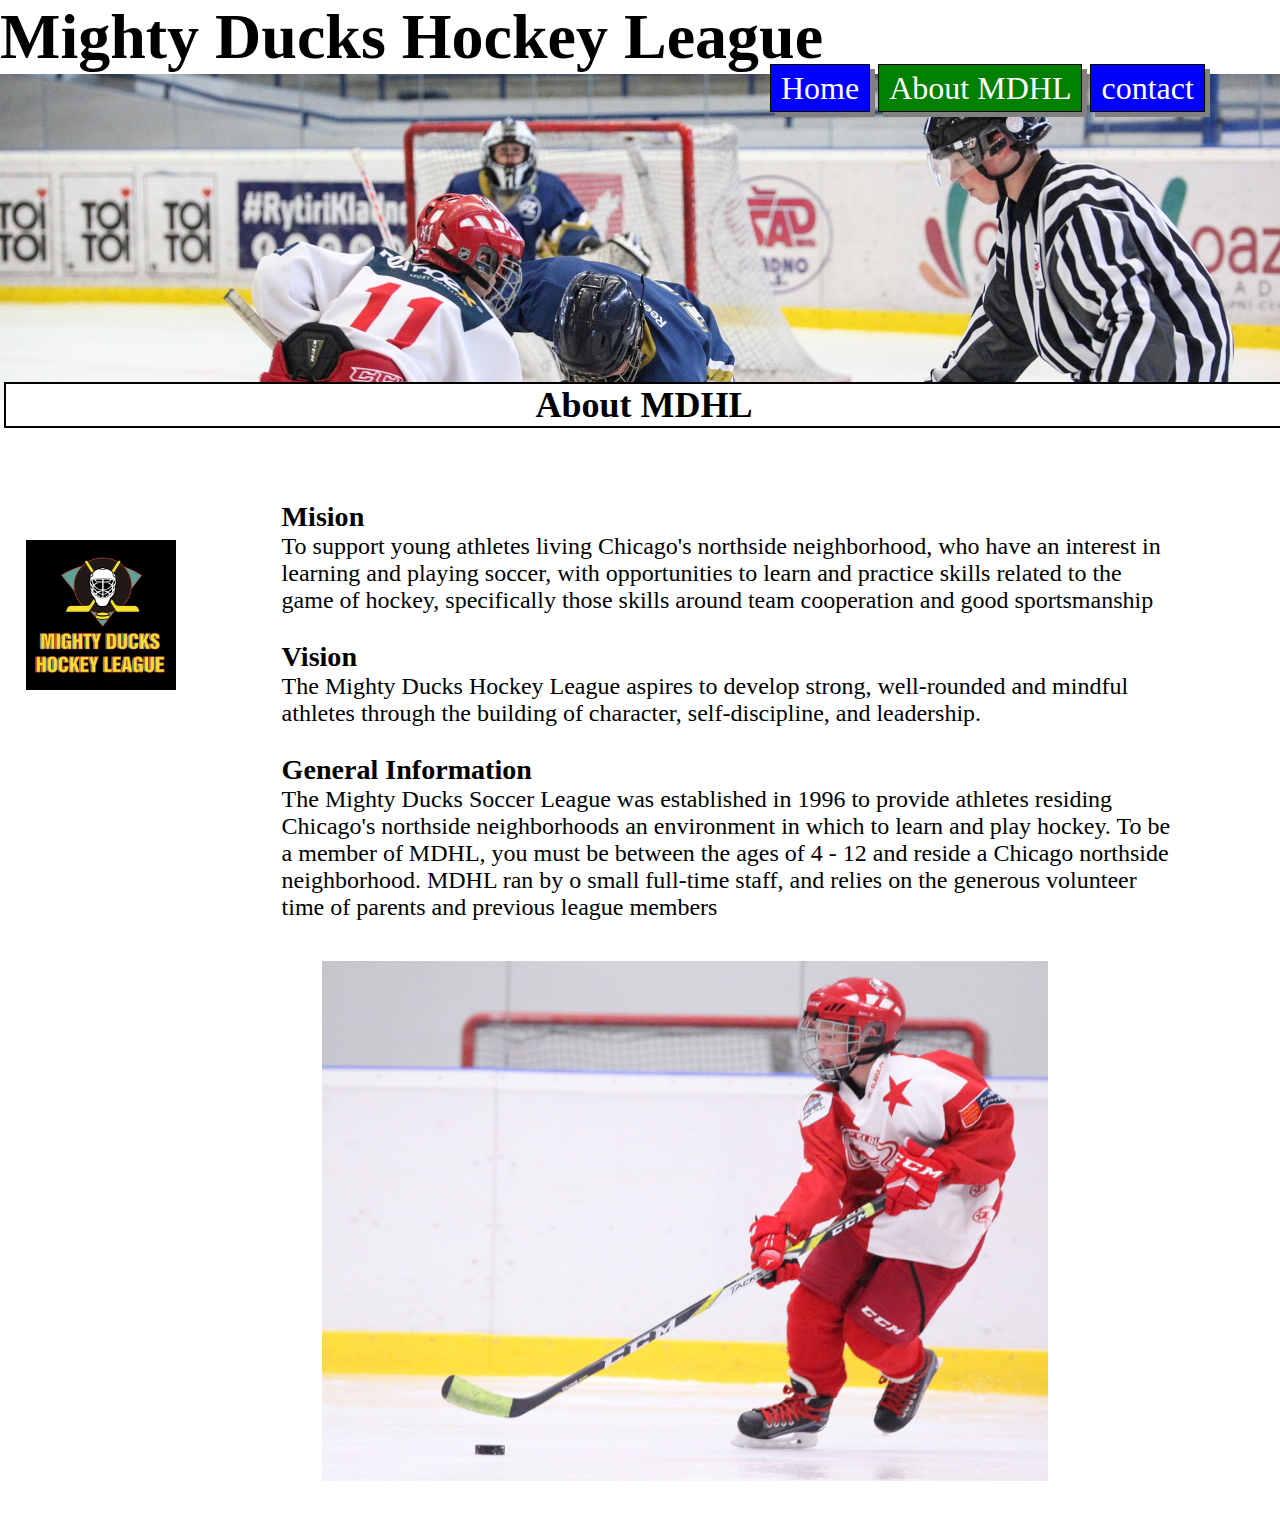
==== about.html @ 18a83a46 "second css listo" ====
<!DOCTYPE html>
<html lang="es">

<head>
    <meta charset="UTF-8">
    <meta http-equiv="X-UA-Compatible" content="IE=edge">
    <meta name="viewport" content="width=device-width, initial-scale=1.0">
    <link rel="icon" type="image/x-icon" href="/images/favicon.ico">
    <title>Mighty Ducks Hockey League</title>
    <!-- <link rel="stylesheet" href="./css/style.css"> -->
    <link rel="stylesheet" href="./css/style2.css">
</head>

<body>
    <header>
        <h1>Mighty Ducks Hockey League</h1>
        <div id="title">
            <h2>About MDHL</h2>
        </div>
        <img src="./images/Logo_Mighty_ducks-01.png" width="60" alt="Logo de la liga" class="logo">

    </header>
    <main>
        <div>
            <nav>
                <a href="./index.html">Home</a>
                <a href="#" id="subrayado" class="verde">About MDHL</a>
                <a href="./contact.html">contact</a>
            </nav>
            <section>
                <h3>Mision</h3>
                <p>
                    To support young athletes living Chicago's northside neighborhood, who
                    have an interest in learning and playing soccer, with opportunities to
                    learn and practice skills related to the game of hockey, specifically
                    those skills around team cooperation and good sportsmanship
                </p><br>
                <h3>Vision</h3>
                <p>
                    The Mighty Ducks Hockey League aspires to develop strong, well-rounded
                    and mindful athletes through the building of character,
                    self-discipline, and leadership.
                </p><br>
                <h3>General Information</h3>
                <p>
                    The Mighty Ducks Soccer League was established in 1996 to provide
                    athletes residing Chicago's northside neighborhoods an environment in
                    which to learn and play hockey. To be a member of MDHL, you must be
                    between the ages of 4 - 12 and reside a Chicago northside
                    neighborhood. MDHL ran by o small full-time staff, and relies on the
                    generous volunteer time of parents and previous league members
                </p>
                <div>
                    <img src="./images/hockey_2.jpg" alt="hockey_2">
                </div>
            </section>
        </div>
    </main>
</body>

</html>
---- css/style.css ----
*{
    margin: 0;
    padding: 0;
    box-sizing: border-box;  
    font-family: cursive;   
}

header{
    background-image: url(../images/design1_image1.jpg);
    width: 100%;   
    height: 500px;
    background-size: cover;
    text-align: start;
    color: white;    
    font-size: xx-large;
}


nav{
    height: 300px;
    width: 15%;    
    display: inline-block;
    margin-top: 10%;
    margin-left: 5%;
}

nav>a{ 
    height: 98px;
    width: 100%;  
    display: block;
    color: blue;
    font-size: x-large;
}

#subrayado{
    text-decoration: none;
    color:black;
}
#title{   
    width: 100%;    
    background-color: black;
    color: aliceblue;
    text-align: center;    
    margin: 4px;
    font-size: xx-large;
    position: relative;
    top: 82%;
    border-top: 5px solid white;
}


div>h2{
    display: inline;
}


.logo{
    height: 120px;
    width: 120px;
    display: inline;
    background-color: black;
    position: relative;
    left: 80%;    
   top: 60%;  
}

section, .section{
    height: 900px;
    width: 80%;      
    display: inline-block; 
    margin-left: 2%;    
    padding: 5%;
    position: absolute;
    margin-top: 5%;
    font-size: x-large;
}

section>div, .section>div{
    height: 600px;
    width: 90%;
}
section>div>img, .section>div>img{
    height: 100%;
    width: 100%;
    padding: 5%;
}
---- css/style2.css ----
*{
    margin: 0;
    padding: 0;
    box-sizing: border-box;  
    font-family: cursive;   
}

header{
    background-image: url(../images/design1_image1.jpg);
    width: 100%;   
    height: 400px;
    background-size: cover;
    text-align: start;
    color: black;    
    font-size: xx-large;
}

#title{   
    width: 100%;    
    background-color: white;
    color: black;
    text-align: center;    
    margin: 4px;
    font-size: x-large;
    position: relative;
    top: 76%;
    border: 2px solid black;
}

header>h1{
    background-color: white;
}

nav>a{ 
    height: 98px;
    width: 100%;  
    display: inline;
    background-color: blue;
    color: white;
    font-size: xx-large;
    border: 1px solid black;
    padding: 5px 10px;
    margin: 2px;
    box-shadow: 5px 5px grey;
    text-decoration: none;
    position: relative;
    left: 60%;
    bottom: 330px;
    
}
.verde{
    background-color: green;
}

section, .section{
    height: 900px;
    width: 80%;      
    display: inline-block; 
    margin-left: 2%;    
    padding: 5%;
    position: relative;
    left: 15%;
       font-size: x-large;
}

section>div, .section>div{
    height: 600px;
    width: 90%;
}
section>div>img, .section>div>img{
    height: 100%;
    width: 100%;
    padding: 5%;
}

.logo{
    height: 150px;
    width: 150px;
    display: inline;
    background-color: black;
    position: relative;
    left: 2%;    
   top: 103%;  
}
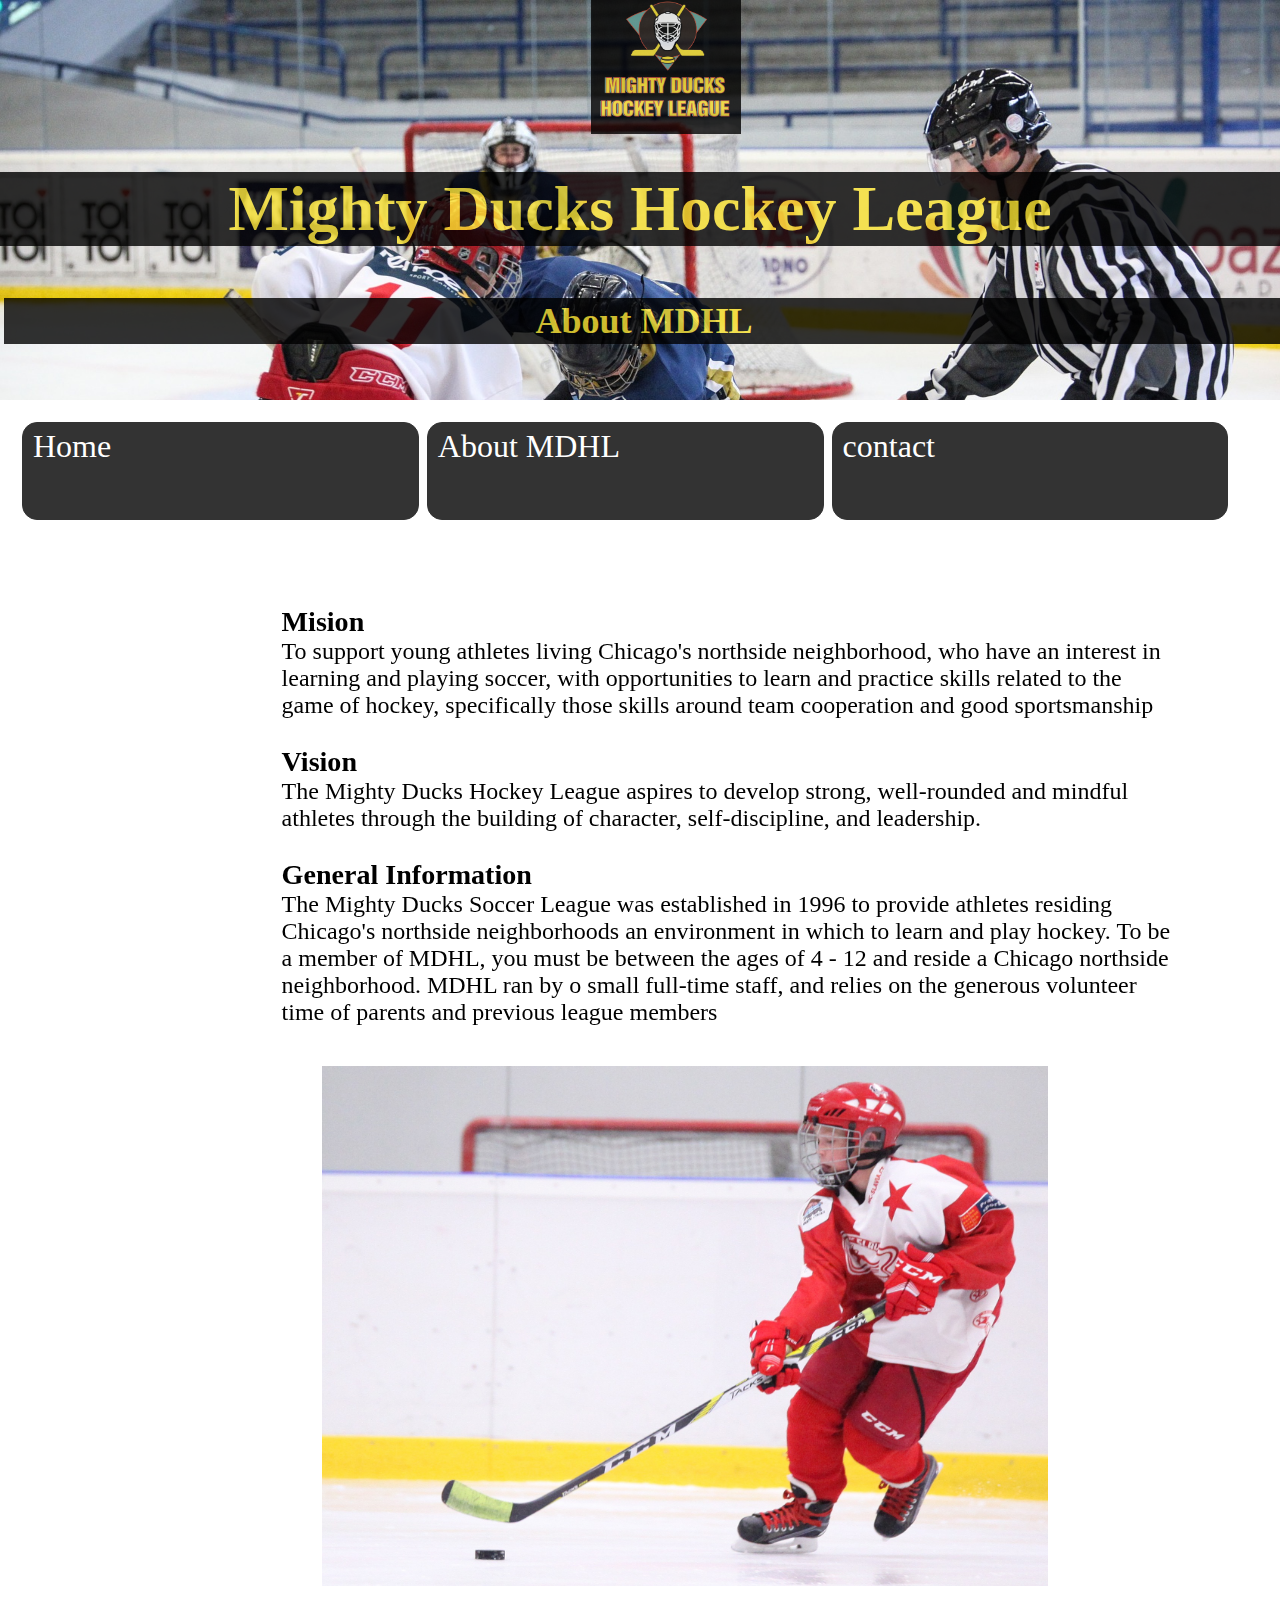
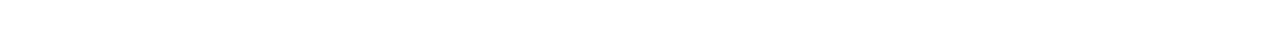
==== commit 29bbee1a: "tercero terminado" ====
--- a/about.html
+++ b/about.html
@@ -8,7 +8,8 @@
     <link rel="icon" type="image/x-icon" href="/images/favicon.ico">
     <title>Mighty Ducks Hockey League</title>
     <!-- <link rel="stylesheet" href="./css/style.css"> -->
-    <link rel="stylesheet" href="./css/style2.css">
+     <!-- <link rel="stylesheet" href="./css/style2.css"> -->
+     <link rel="stylesheet" href="./css/style3.css">
 </head>
 
 <body>
--- a/css/style3.css
+++ b/css/style3.css
@@ -0,0 +1,100 @@
+*{
+    margin: 0;
+    padding: 0;
+    box-sizing: border-box;  
+    font-family: cursive;   
+}
+
+header{
+    background-image: url(../images/design1_image1.jpg);
+    width: 100%;   
+    height: 400px;
+    background-size: cover;
+    text-align:center;
+    color: #f8e12e;    
+    font-size: xx-large;
+    text-overflow: ellipsis;
+}
+
+header>h1{
+    background-color: black;
+    opacity: 0.8;
+    color: #f8e12e;
+    position: relative; 
+    top: 43%;   
+}
+
+#title{   
+    width: 100%;    
+    background-color: black;
+    color: #f8e12e;
+    opacity: 0.8;
+    text-align: center;    
+    margin: 4px;
+    font-size: x-large;
+    position: relative;
+    top: 55%;
+    border: 2px solid black;
+}
+
+nav{
+    margin: 20px;
+    position: sticky;
+    top: 20px;
+}
+
+nav>a{ 
+    height: 98px;
+    width: 32%;  
+    display: inline-block;
+    background-color: black;
+    opacity: 0.8;
+    color: white;
+    font-size: xx-large;
+    border: 1px solid black;
+    padding: 5px 10px;
+    margin: 2px;    
+    text-decoration: none; 
+    border-radius: 15px; 
+    
+}
+
+nav>a:hover {
+    color: #c64832;
+    background-color:#f8e12e;
+    box-shadow: 2px 2px 5px black;
+    transition-duration: 0.3s;
+  }
+
+section, .section{
+    height: 900px;
+    width: 80%;      
+    display: inline-block; 
+    margin-left: 2%;    
+    padding: 5%;
+    position: relative;
+    left: 15%;
+       font-size: x-large;
+       background-color:none;
+}
+
+section>div, .section>div{
+    height: 600px;
+    width: 90%;
+}
+section>div>img, .section>div>img{
+    height: 100%;
+    width: 100%;
+    padding: 5%;
+}
+
+.logo{
+    height: 150px;
+    width: 150px;
+    display: inline;
+    background-color: black;
+    position: relative;
+    left: 2%; 
+    bottom: 36%;  
+    opacity: 0.8;  
+}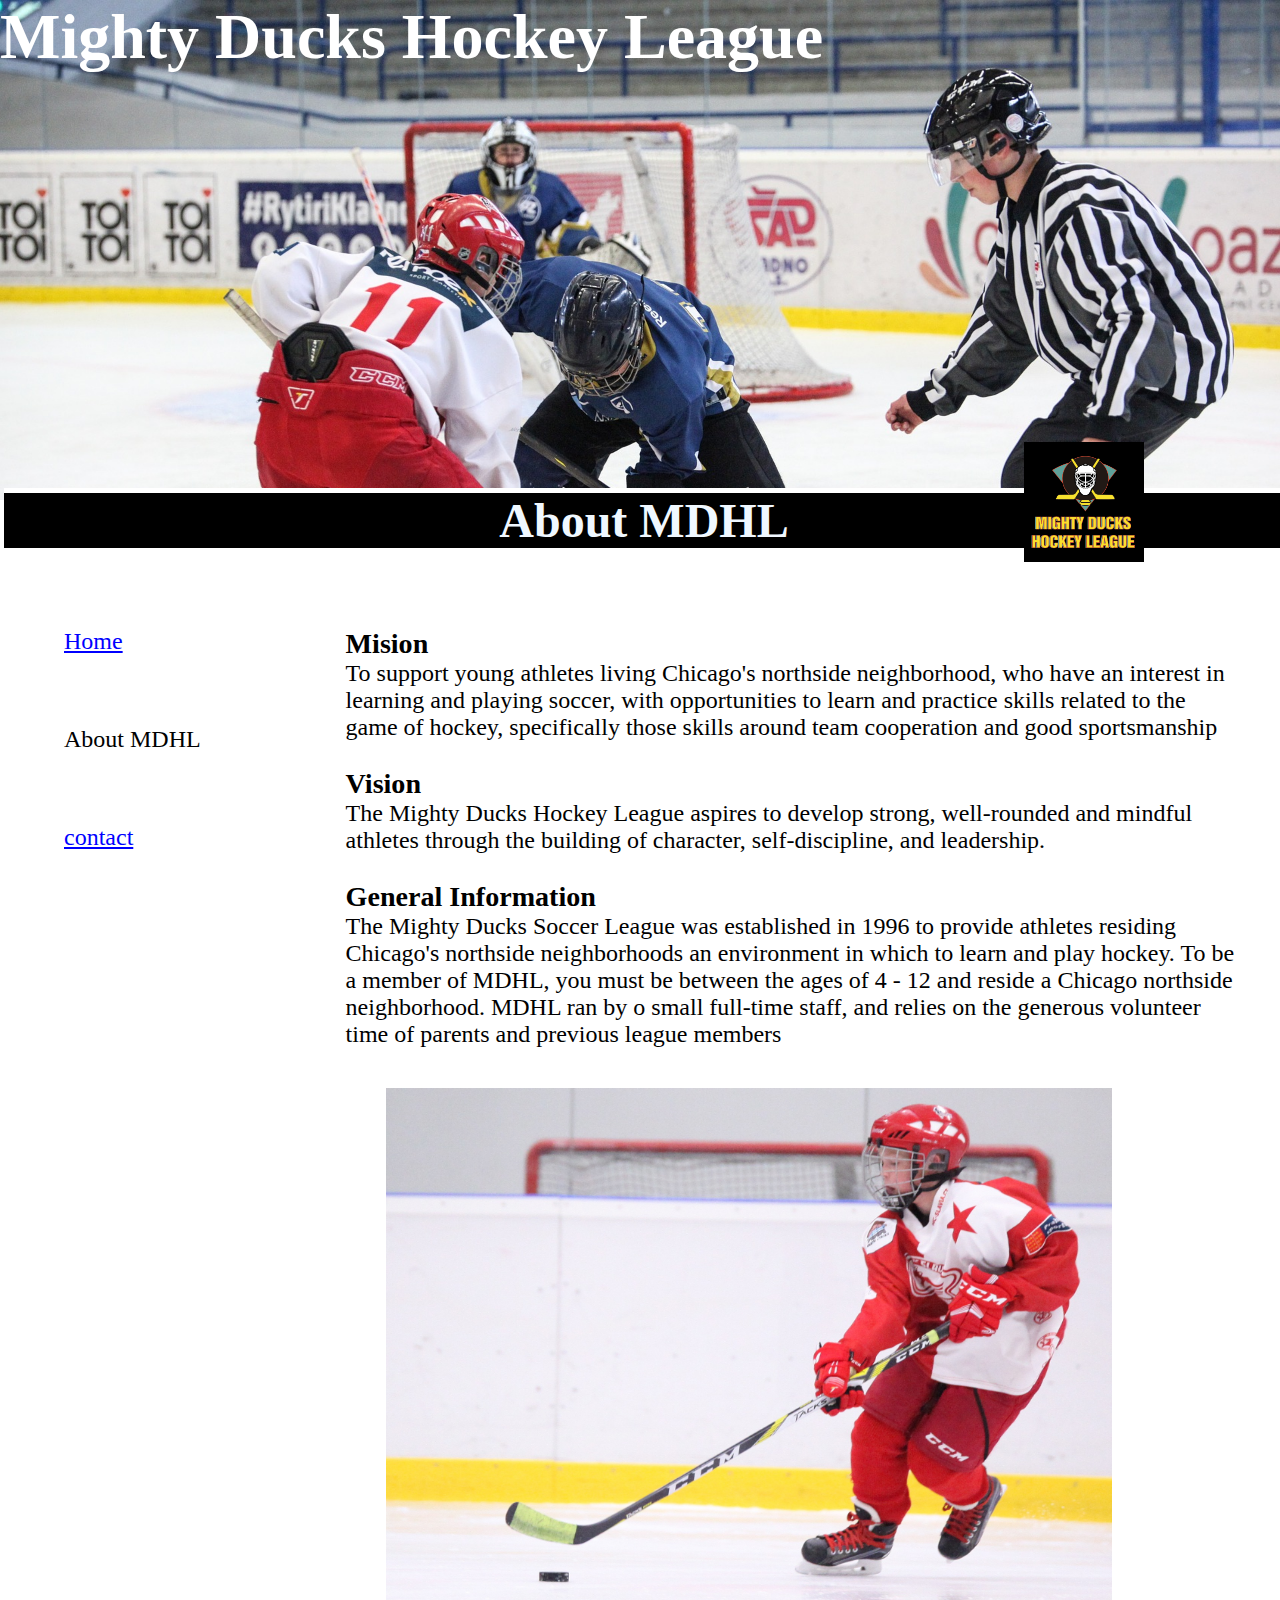
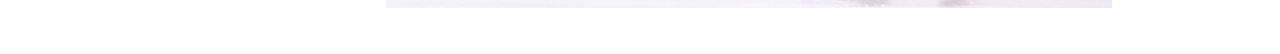
==== commit b3f10621: "correccion de errores" ====
--- a/about.html
+++ b/about.html
@@ -7,16 +7,16 @@
     <meta name="viewport" content="width=device-width, initial-scale=1.0">
     <link rel="icon" type="image/x-icon" href="/images/favicon.ico">
     <title>Mighty Ducks Hockey League</title>
-    <!-- <link rel="stylesheet" href="./css/style.css"> -->
-     <!-- <link rel="stylesheet" href="./css/style2.css"> -->
-     <link rel="stylesheet" href="./css/style3.css">
+    <link rel="stylesheet" href="./css/style.css">
+     <!-- <link rel="stylesheet" href="./css/style2.css">
+     <link rel="stylesheet" href="./css/style3.css"> -->
 </head>
 
 <body>
     <header>
         <h1>Mighty Ducks Hockey League</h1>
         <div id="title">
-            <h2>About MDHL</h2>
+            <h2>About <span>MDHL</span></h2>
         </div>
         <img src="./images/Logo_Mighty_ducks-01.png" width="60" alt="Logo de la liga" class="logo">
 
@@ -25,7 +25,7 @@
         <div>
             <nav>
                 <a href="./index.html">Home</a>
-                <a href="#" id="subrayado" class="verde">About MDHL</a>
+                <a href="#" id="subrayado" class="verde">About <span> MDHL</span></a>
                 <a href="./contact.html">contact</a>
             </nav>
             <section>
--- a/css/style2.css
+++ b/css/style2.css
@@ -82,3 +82,7 @@
     left: 2%;    
    top: 103%;  
 }
+
+span{
+    display: none;
+}
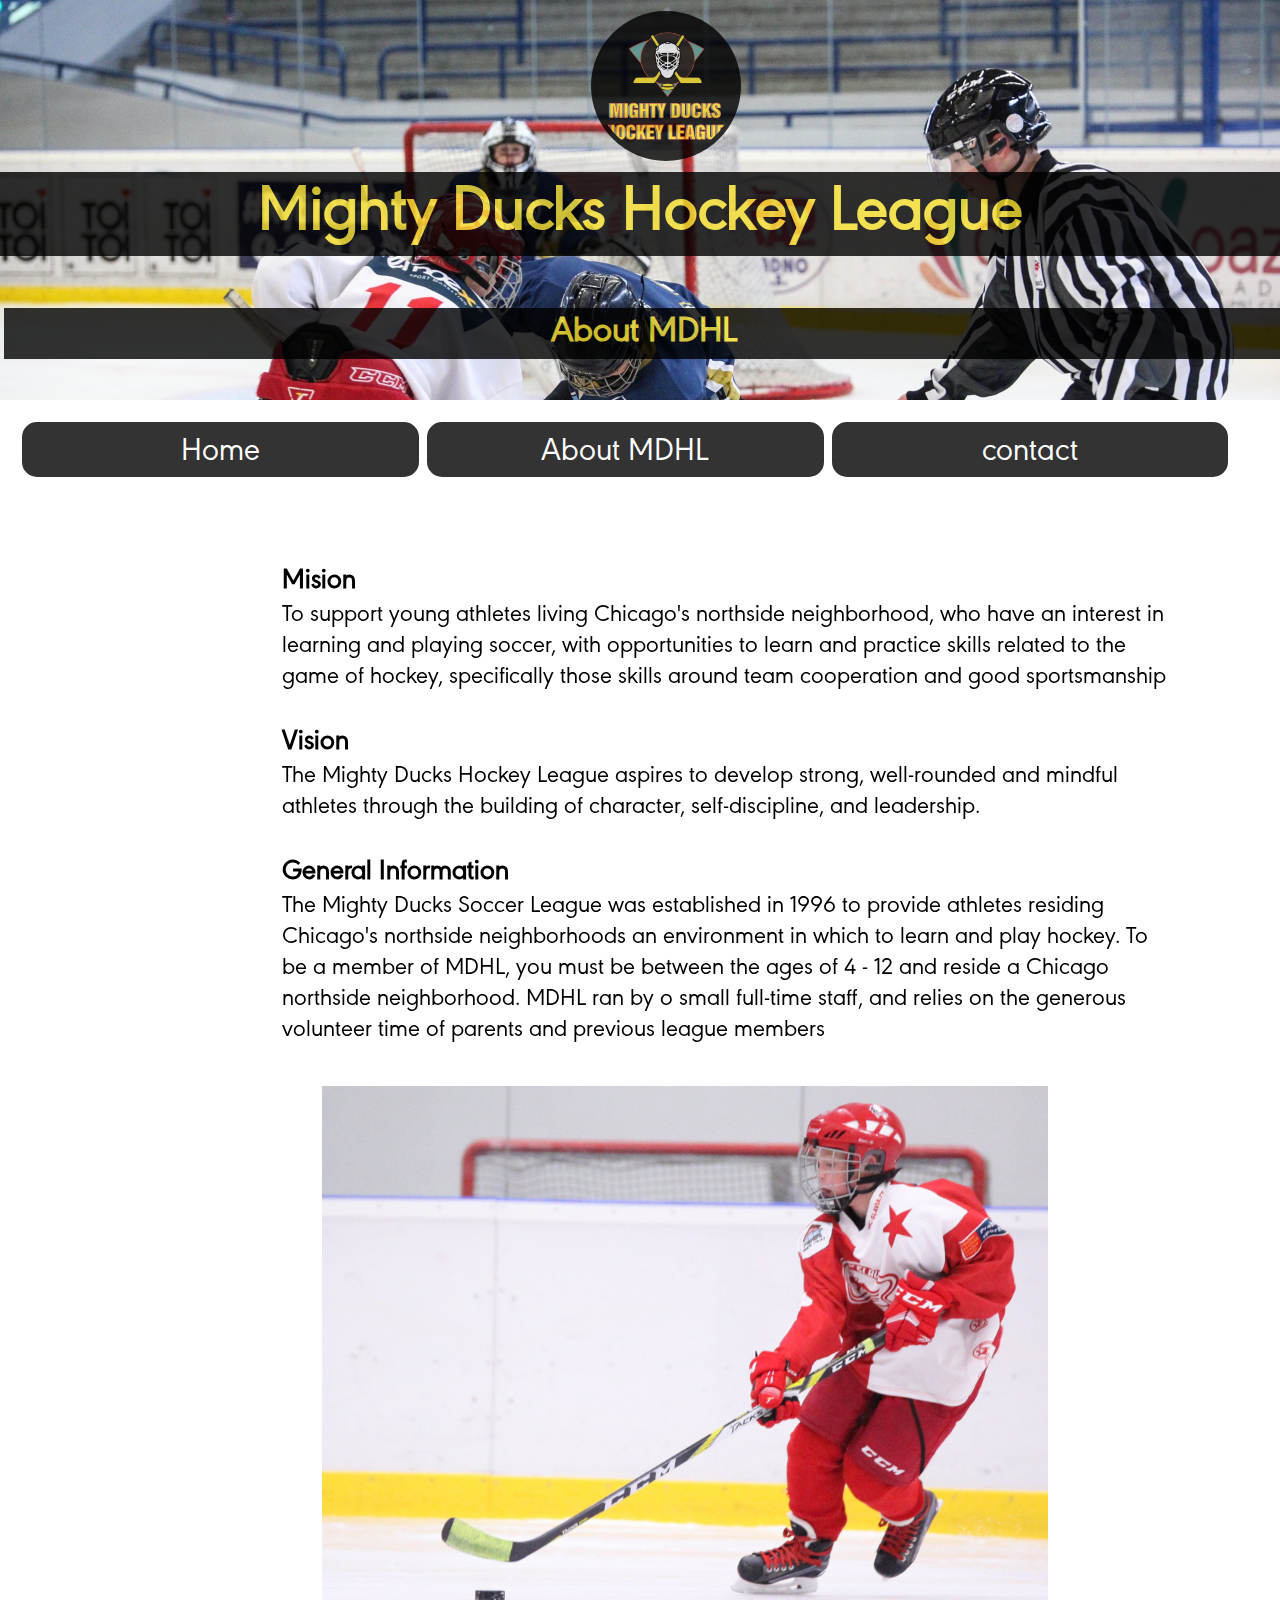
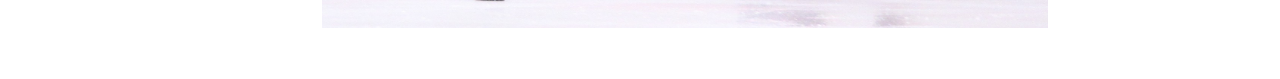
==== commit e4034df5: "tercer coso terminado" ====
--- a/about.html
+++ b/about.html
@@ -7,9 +7,9 @@
     <meta name="viewport" content="width=device-width, initial-scale=1.0">
     <link rel="icon" type="image/x-icon" href="/images/favicon.ico">
     <title>Mighty Ducks Hockey League</title>
-    <link rel="stylesheet" href="./css/style.css">
-     <!-- <link rel="stylesheet" href="./css/style2.css">
-     <link rel="stylesheet" href="./css/style3.css"> -->
+    <!-- <link rel="stylesheet" href="./assets/css/style.css"> -->
+    <!-- <link rel="stylesheet" href="./assets/css/style2.css"> -->
+    <link rel="stylesheet" href="./assets/css/style3.css">
 </head>
 
 <body>
@@ -18,7 +18,7 @@
         <div id="title">
             <h2>About <span>MDHL</span></h2>
         </div>
-        <img src="./images/Logo_Mighty_ducks-01.png" width="60" alt="Logo de la liga" class="logo">
+        <img src="./assets/images/Logo_Mighty_ducks-01.png" width="60" alt="Logo de la liga" class="logo">
 
     </header>
     <main>
@@ -52,7 +52,7 @@
                     generous volunteer time of parents and previous league members
                 </p>
                 <div>
-                    <img src="./images/hockey_2.jpg" alt="hockey_2">
+                    <img src="./assets/images/hockey_2.jpg" alt="hockey_2">
                 </div>
             </section>
         </div>
--- a/assets/css/style.css
+++ b/assets/css/style.css
@@ -0,0 +1,89 @@
+*{
+    margin: 0;
+    padding: 0;
+    box-sizing: border-box;  
+    font-family: cursive;   
+}
+
+header{
+    background-image: url(../images/design1_image1.jpg);
+    width: 100%;   
+    height: 500px;
+    background-size: cover;
+    text-align: start;
+    color: white;    
+    font-size: xx-large;
+}
+
+
+nav{
+    height: 300px;
+    width: 15%;    
+    display: inline-block;
+    margin-top: 10%;
+    margin-left: 5%;
+}
+
+nav>a{ 
+    height: 98px;
+    width: 100%;  
+    display: block;
+    color: blue;
+    font-size: x-large;
+}
+
+#subrayado{
+    text-decoration: none;
+    color:black;
+}
+#title{   
+    width: 100%;    
+    background-color: black;
+    color: aliceblue;
+    text-align: center;    
+    margin: 4px;
+    font-size: xx-large;
+    position: relative;
+    top: 82%;
+    border-top: 5px solid white;
+}
+
+
+div>h2{
+    display: inline;
+}
+
+
+.logo{
+    height: 120px;
+    width: 120px;
+    display: inline;
+    background-color: black;
+    position: relative;
+    left: 80%;    
+   top: 60%;  
+}
+
+section, .section{
+    height: 900px;
+    width: 80%;      
+    display: inline-block; 
+    margin-left: 2%;    
+    padding: 5%;
+    position: absolute;
+    margin-top: 5%;
+    font-size: x-large;
+}
+
+section>div, .section>div{
+    height: 600px;
+    width: 90%;
+}
+section>div>img, .section>div>img{
+    max-width: 100%;
+    height: auto;
+    padding: 5%;
+}
+
+
+
--- a/assets/css/style2.css
+++ b/assets/css/style2.css
@@ -0,0 +1,88 @@
+*{
+    margin: 0;
+    padding: 0;
+    box-sizing: border-box;  
+    font-family: cursive;   
+}
+
+header{
+    background-image: url(../images/design1_image1.jpg);
+    width: 100%;   
+    height: 400px;
+    background-size: cover;
+    text-align: start;
+    color: black;    
+    font-size: xx-large;
+}
+
+#title{   
+    width: 100%;    
+    background-color: white;
+    color: black;
+    text-align: center;    
+    margin: 4px;
+    font-size: x-large;
+    position: relative;
+    top: 76%;
+    border: 2px solid black;
+}
+
+header>h1{
+    background-color: white;
+}
+
+nav>a{ 
+    height: 98px;
+    width: 100%;  
+    display: inline;
+    background-color: blue;
+    color: white;
+    font-size: xx-large;
+    border: 1px solid black;
+    padding: 5px 10px;
+    margin: 2px;
+    box-shadow: 5px 5px grey;
+    text-decoration: none;
+    position: relative;
+    left: 60%;
+    bottom: 330px;
+    
+}
+.verde{
+    background-color: green;
+}
+
+section, .section{
+    height: 900px;
+    width: 80%;      
+    display: inline-block; 
+    margin-left: 2%;    
+    padding: 5%;
+    position: relative;
+    left: 15%;
+       font-size: x-large;
+}
+
+section>div, .section>div{
+    height: 600px;
+    width: 90%;
+}
+section>div>img, .section>div>img{
+    max-width: 100%;
+    height: auto;
+    padding: 5%;
+}
+
+.logo{
+    height: 150px;
+    width: 150px;
+    display: inline;
+    background-color: black;
+    position: relative;
+    left: 2%;    
+   top: 103%;  
+}
+
+span{
+    display: none;
+}
--- a/assets/css/style3.css
+++ b/assets/css/style3.css
@@ -0,0 +1,117 @@
+* {
+    margin: 0;
+    padding: 0;
+    box-sizing: border-box;
+    font-family: Geometric;
+}
+
+@font-face {
+    font-family: Geometric;
+    src: url(../font/geometric/URWGeometricRegular.otf) format("truetype");
+}
+
+header {
+    background-image: url(../images/design1_image1.jpg);
+    width: 100%;
+    height: 400px;
+    background-size: cover;
+    text-align: center;
+    color: #f8e12e;
+    font-size: xx-large;
+    text-overflow: ellipsis;
+}
+
+header>h1 {
+    background-color: black;
+    opacity: 0.8;
+    color: #f8e12e;
+    position: relative;
+    top: 43%;
+}
+
+#title {
+    width: 100%;
+    background-color: black;
+    color: #f8e12e;
+    opacity: 0.8;
+    text-align: center;
+    margin: 4px;
+    font-size: x-large;
+    position: relative;
+    top: 55%;
+    border: 2px solid black;
+}
+
+nav {
+    margin: 20px;
+    position: sticky;
+    top: 20px;
+}
+
+nav>a {
+    height: 55px;
+    width: 32%;
+    display: inline-block;
+    background-color: black;
+    opacity: 0.8;
+    color: white;
+    font-size: xx-large;
+    border: 5px solid black;
+    padding: 5px 10px;
+    margin: 2px;
+    text-decoration: none;
+    border-radius: 15px;
+    text-align: center;
+
+}
+
+nav>a:hover {
+    color: #c64832;
+    background-color: #f8e12e;
+    border: 5px solid #c64832;
+    box-shadow: 2px 2px 5px black;
+    transition-duration: 0.3s;
+}
+
+section,
+.section {
+    height: 900px;
+    width: 80%;
+    display: inline-block;
+    margin-left: 2%;
+    padding: 5%;
+    position: relative;
+    left: 15%;
+    font-size: x-large;
+    background-color: none;
+}
+
+section>div,
+.section>div {
+    height: 600px;
+    width: 90%;
+}
+
+section>div>img,
+.section>div>img {
+    max-width: 100%;
+    height: auto;
+    padding: 5%;
+}
+
+.logo {
+    height: 150px;
+    width: 150px;
+    display: inline;
+    background-color: black;
+    position: relative;
+    left: 2%;
+    bottom: 33%;
+    opacity: 0.8;
+    border-radius: 50%;
+    padding: 5px;
+}
+
+main {
+    background-image: url(../images/pattern\ 2.jpg);
+}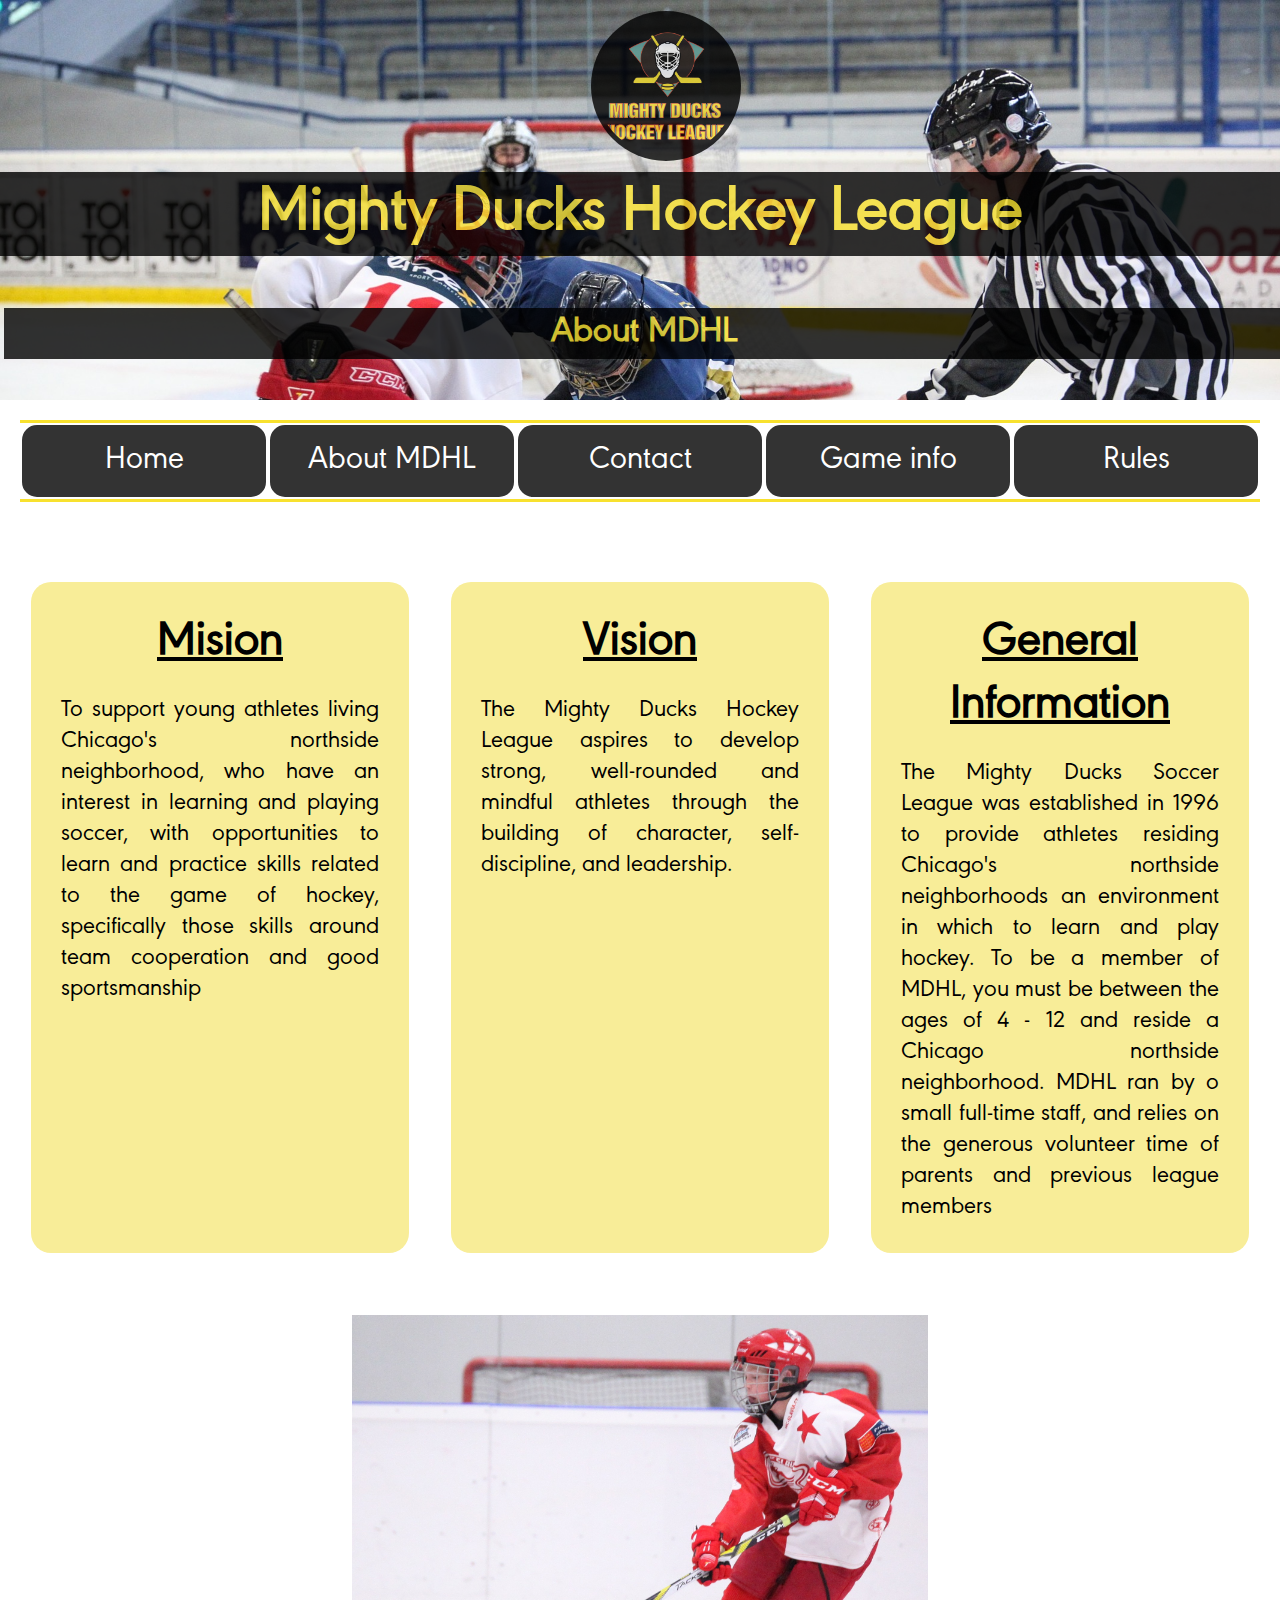
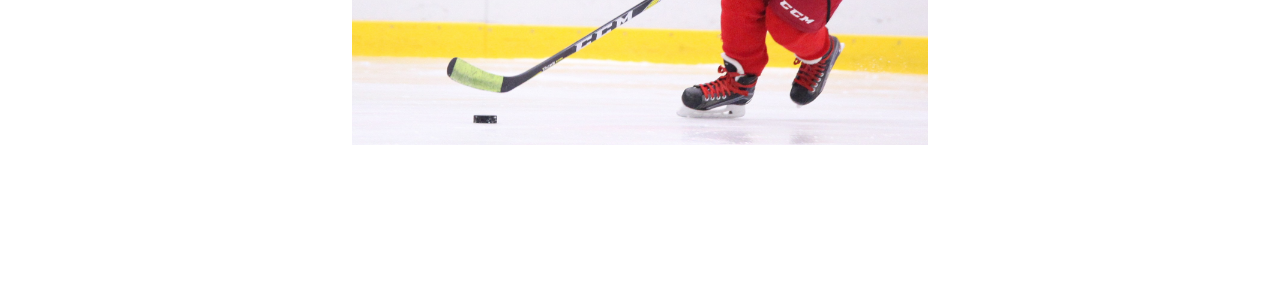
==== commit b8e5953d: "empiezo 3task" ====
--- a/about.html
+++ b/about.html
@@ -22,39 +22,48 @@
 
     </header>
     <main>
+
+        <nav>
+            <a href="./index.html">Home</a>
+            <a href="#" id="subrayado" class="verde">About <span> MDHL</span></a>
+            <a href="./contact.html">Contact</a>
+            <a href="./game_info.html">Game info</a>
+            <a href="./rules.html">Rules</a>
+        </nav>
         <div>
-            <nav>
-                <a href="./index.html">Home</a>
-                <a href="#" id="subrayado" class="verde">About <span> MDHL</span></a>
-                <a href="./contact.html">contact</a>
-            </nav>
             <section>
-                <h3>Mision</h3>
-                <p>
-                    To support young athletes living Chicago's northside neighborhood, who
-                    have an interest in learning and playing soccer, with opportunities to
-                    learn and practice skills related to the game of hockey, specifically
-                    those skills around team cooperation and good sportsmanship
-                </p><br>
-                <h3>Vision</h3>
-                <p>
-                    The Mighty Ducks Hockey League aspires to develop strong, well-rounded
-                    and mindful athletes through the building of character,
-                    self-discipline, and leadership.
-                </p><br>
-                <h3>General Information</h3>
-                <p>
-                    The Mighty Ducks Soccer League was established in 1996 to provide
-                    athletes residing Chicago's northside neighborhoods an environment in
-                    which to learn and play hockey. To be a member of MDHL, you must be
-                    between the ages of 4 - 12 and reside a Chicago northside
-                    neighborhood. MDHL ran by o small full-time staff, and relies on the
-                    generous volunteer time of parents and previous league members
-                </p>
                 <div>
-                    <img src="./assets/images/hockey_2.jpg" alt="hockey_2">
+                    <h3>Mision</h3>
+                    <p>
+                        To support young athletes living Chicago's northside neighborhood, who
+                        have an interest in learning and playing soccer, with opportunities to
+                        learn and practice skills related to the game of hockey, specifically
+                        those skills around team cooperation and good sportsmanship
+                    </p>
+                </div>
+                <div>
+                    <h3>Vision</h3>
+                    <p>
+                        The Mighty Ducks Hockey League aspires to develop strong, well-rounded
+                        and mindful athletes through the building of character,
+                        self-discipline, and leadership.
+                    </p>
+                </div>
+                <div>
+                    <h3>General Information</h3>
+                    <p>
+                        The Mighty Ducks Soccer League was established in 1996 to provide
+                        athletes residing Chicago's northside neighborhoods an environment in
+                        which to learn and play hockey. To be a member of MDHL, you must be
+                        between the ages of 4 - 12 and reside a Chicago northside
+                        neighborhood. MDHL ran by o small full-time staff, and relies on the
+                        generous volunteer time of parents and previous league members
+                    </p>
                 </div>
             </section>
+            <figure>
+                <img src="./assets/images/hockey_2.jpg" alt="hockey_2">
+            </figure>
         </div>
     </main>
 </body>
--- a/assets/css/style3.css
+++ b/assets/css/style3.css
@@ -43,21 +43,24 @@
 }
 
 nav {
+    display: flex;
+    justify-content: space-around;
     margin: 20px;
     position: sticky;
     top: 20px;
+    border-bottom: 3px solid #f8e12e;
+    border-top: 3px solid #f8e12e;
 }
 
-nav>a {
-    height: 55px;
-    width: 32%;
-    display: inline-block;
+nav>a {   
+    width: 20%;
+    height: auto;
     background-color: black;
     opacity: 0.8;
     color: white;
     font-size: xx-large;
     border: 5px solid black;
-    padding: 5px 10px;
+    padding: 10px 20px;
     margin: 2px;
     text-decoration: none;
     border-radius: 15px;
@@ -73,27 +76,46 @@
     transition-duration: 0.3s;
 }
 
+main>div{
+    display: flex;  
+    flex-direction: column;
+   align-items: center;
+}
 section,
 .section {
-    height: 900px;
-    width: 80%;
-    display: inline-block;
-    margin-left: 2%;
-    padding: 5%;
-    position: relative;
-    left: 15%;
-    font-size: x-large;
-    background-color: none;
+    height: auto;
+    width: 100%;
+    display: flex;
+    justify-content: space-around;
+    padding: 10px;
+    margin: 20px;
+    margin-top: 50px;   
+    font-size: x-large; 
+    text-align: justify;   
+      
+}
+section>div{       
+    background-color:#f8ed98;
+    height: auto;
+    width: 30%;
+    padding: 30px;
+    border-radius: 20px;   
+    
+}
+section>div>h3{  
+    color: black;      
+    text-decoration:underline;
+    text-align: center;
+    font-size: 2em;
+    margin-bottom: 20px;
+    border-radius: 20px;
+}
+figure {    
+    height: 600px;
+    width: 50%;
 }
 
-section>div,
-.section>div {
-    height: 600px;
-    width: 90%;
-}
-
-section>div>img,
-.section>div>img {
+figure>img {
     max-width: 100%;
     height: auto;
     padding: 5%;
@@ -114,4 +136,5 @@
 
 main {
     background-image: url(../images/pattern\ 2.jpg);
+    
 }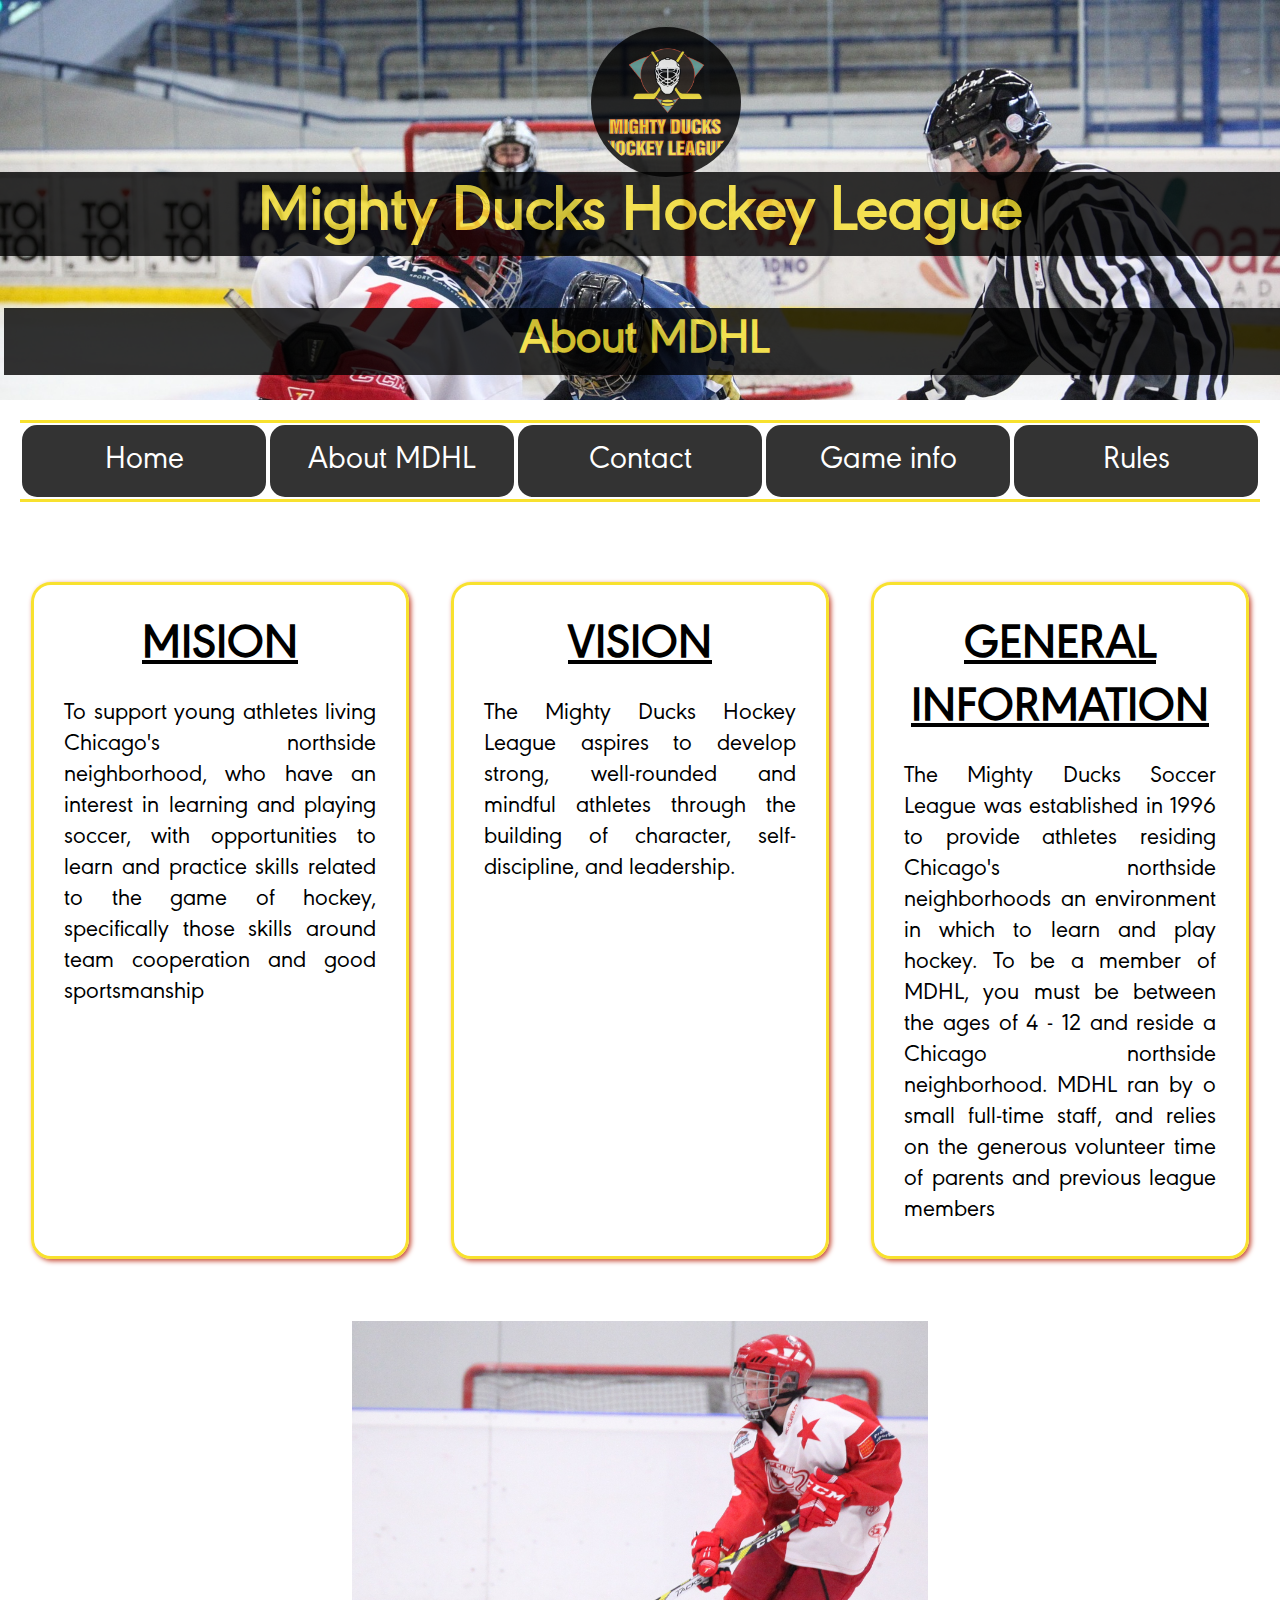
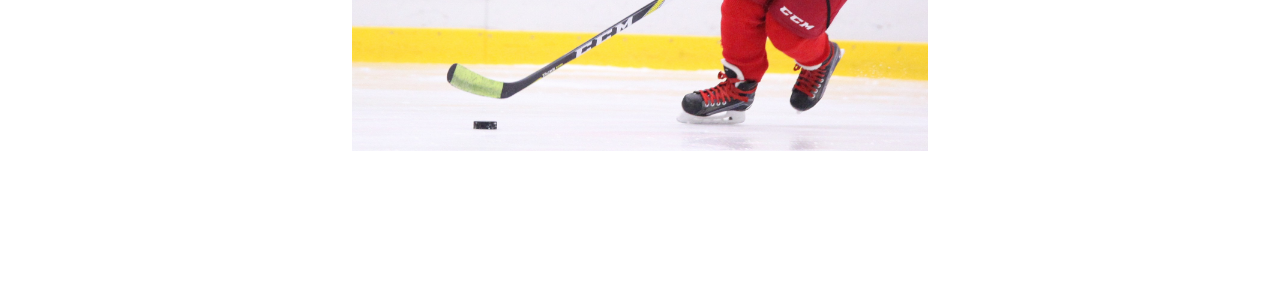
==== commit a6c3c010: "terminado task 3" ====
--- a/about.html
+++ b/about.html
@@ -1,5 +1,5 @@
 <!DOCTYPE html>
-<html lang="es">
+<html lang="en">
 
 <head>
     <meta charset="UTF-8">
--- a/assets/css/style3.css
+++ b/assets/css/style3.css
@@ -36,7 +36,7 @@
     opacity: 0.8;
     text-align: center;
     margin: 4px;
-    font-size: x-large;
+    font-size: 1em;
     position: relative;
     top: 55%;
     border: 2px solid black;
@@ -79,7 +79,7 @@
 main>div{
     display: flex;  
     flex-direction: column;
-   align-items: center;
+    align-items: center;
 }
 section,
 .section {
@@ -94,21 +94,28 @@
     text-align: justify;   
       
 }
-section>div{       
-    background-color:#f8ed98;
+section>div, .section>div{       
     height: auto;
     width: 30%;
     padding: 30px;
-    border-radius: 20px;   
+    border-radius: 20px;  
+    border: 3px solid #f8e12e;    
+    box-shadow: 2px 2px 5px #c64832; 
     
 }
 section>div>h3{  
-    color: black;      
+    color: black;
+    display: flex;
+    flex-direction: column;      
     text-decoration:underline;
+    text-transform: uppercase;    
     text-align: center;
     font-size: 2em;
     margin-bottom: 20px;
     border-radius: 20px;
+}
+.texto{
+    padding: 10px;
 }
 figure {    
     height: 600px;
@@ -137,4 +144,43 @@
 main {
     background-image: url(../images/pattern\ 2.jpg);
     
-}+}
+.reglas{
+    font-size: 2em;
+    margin-top: 20px;
+}
+table{
+    width: 80%;
+    border: 3px solid #f8e12e;
+}
+caption{
+    font-size: 1.5em;
+    border: 3px solid #f8e12e;
+    border-bottom: 3px solid white;
+}
+table, th, td {    
+    border-collapse: collapse; 
+    padding: 20px;
+    text-align: center;   
+  }
+
+th{
+    font-size: 1.5em;
+    width: 25%; 
+    font-weight: bold;  
+
+}
+
+.final{
+    height: auto;
+    width: 60%;
+    padding: 30px;
+    border-radius: 20px;        
+    box-shadow: 2px 2px 5px grey; font-size: 2em; 
+    text-align: left;
+     
+}
+.final>h2{       
+    font-weight: bold; 
+    margin: 12px; 
+}
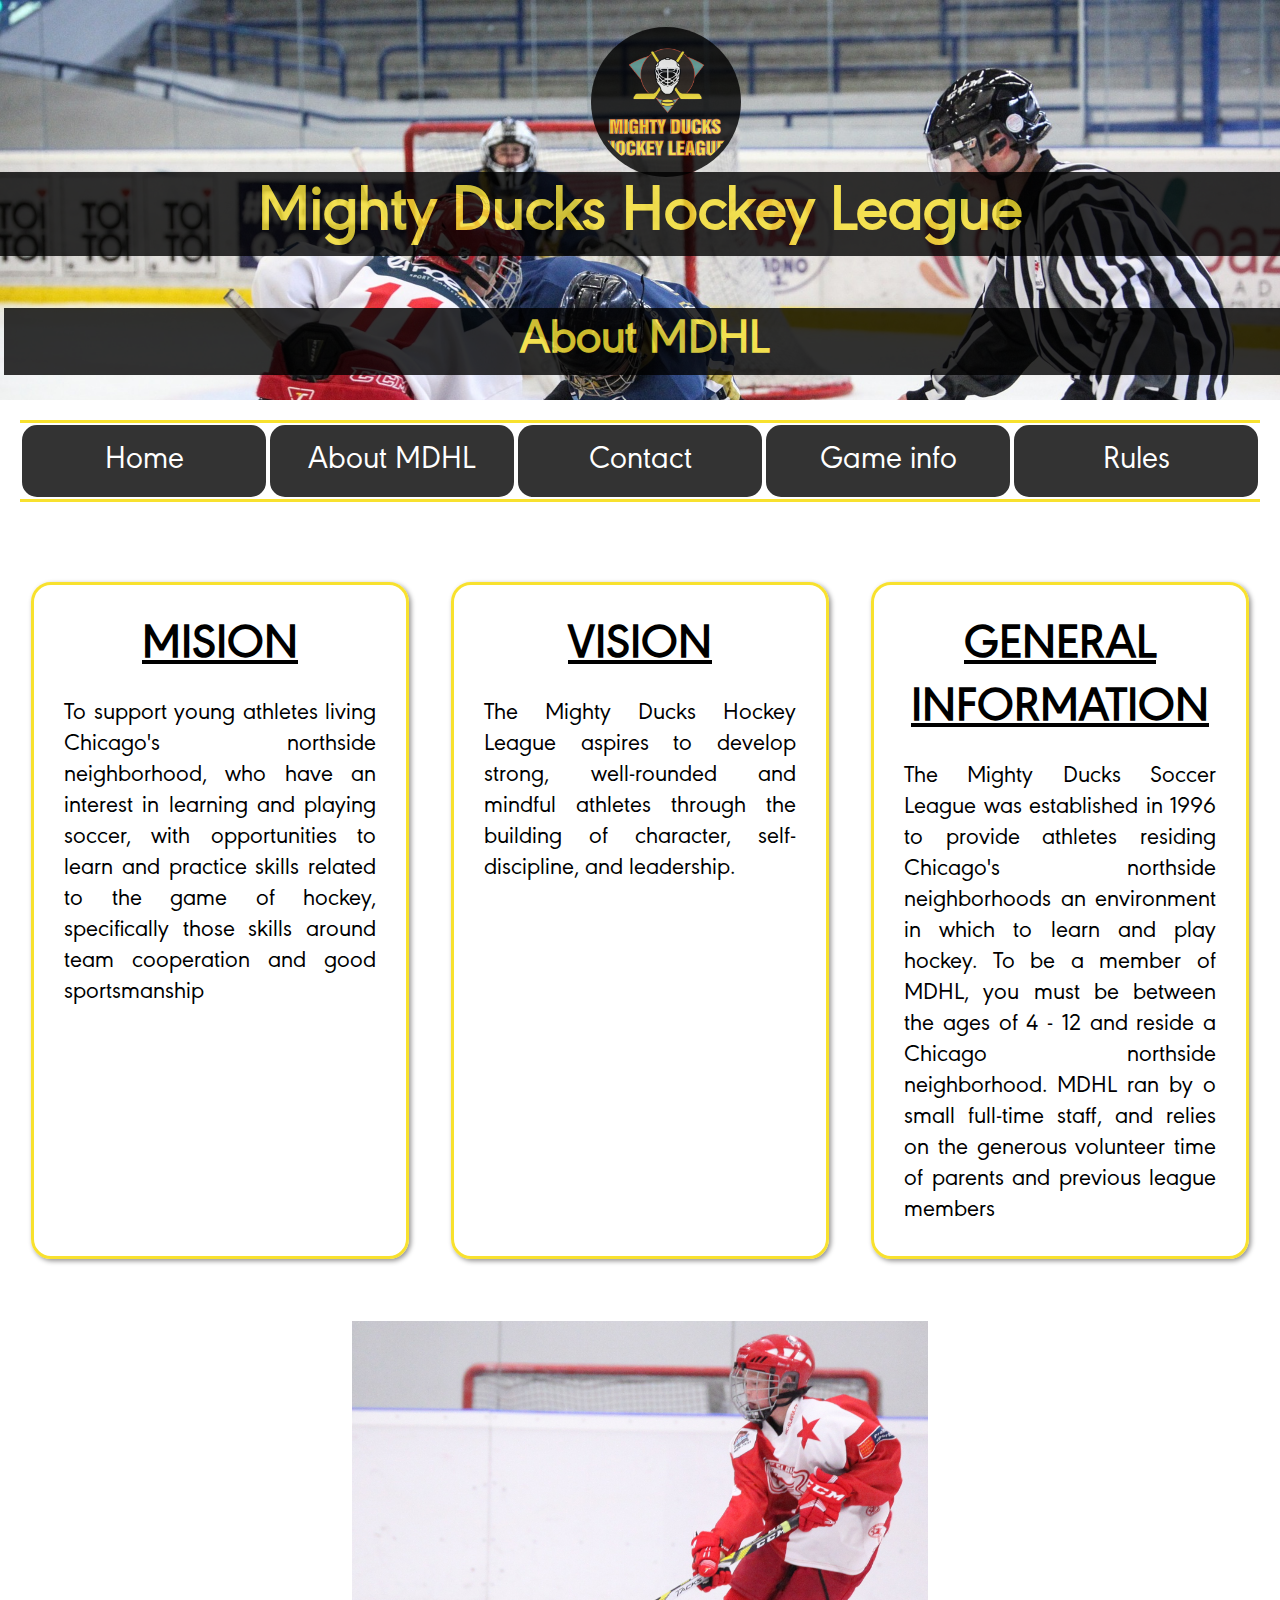
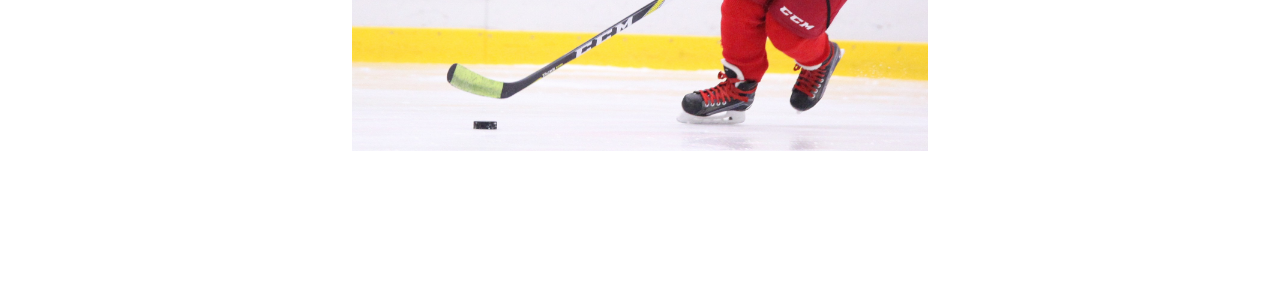
==== commit 32c4002b: "final del coso 3" ====
--- a/about.html
+++ b/about.html
@@ -5,7 +5,7 @@
     <meta charset="UTF-8">
     <meta http-equiv="X-UA-Compatible" content="IE=edge">
     <meta name="viewport" content="width=device-width, initial-scale=1.0">
-    <link rel="icon" type="image/x-icon" href="/images/favicon.ico">
+    <link rel="icon" type="image/x-icon" href="./assets/images/favicon.ico">
     <title>Mighty Ducks Hockey League</title>
     <!-- <link rel="stylesheet" href="./assets/css/style.css"> -->
     <!-- <link rel="stylesheet" href="./assets/css/style2.css"> -->
--- a/assets/css/style3.css
+++ b/assets/css/style3.css
@@ -100,7 +100,7 @@
     padding: 30px;
     border-radius: 20px;  
     border: 3px solid #f8e12e;    
-    box-shadow: 2px 2px 5px #c64832; 
+    box-shadow: 2px 2px 5px rgb(146, 145, 145); 
     
 }
 section>div>h3{  
@@ -176,7 +176,8 @@
     width: 60%;
     padding: 30px;
     border-radius: 20px;        
-    box-shadow: 2px 2px 5px grey; font-size: 2em; 
+    box-shadow: 2px 2px 5px grey; font-size: 1.5em; 
+    
     text-align: left;
      
 }
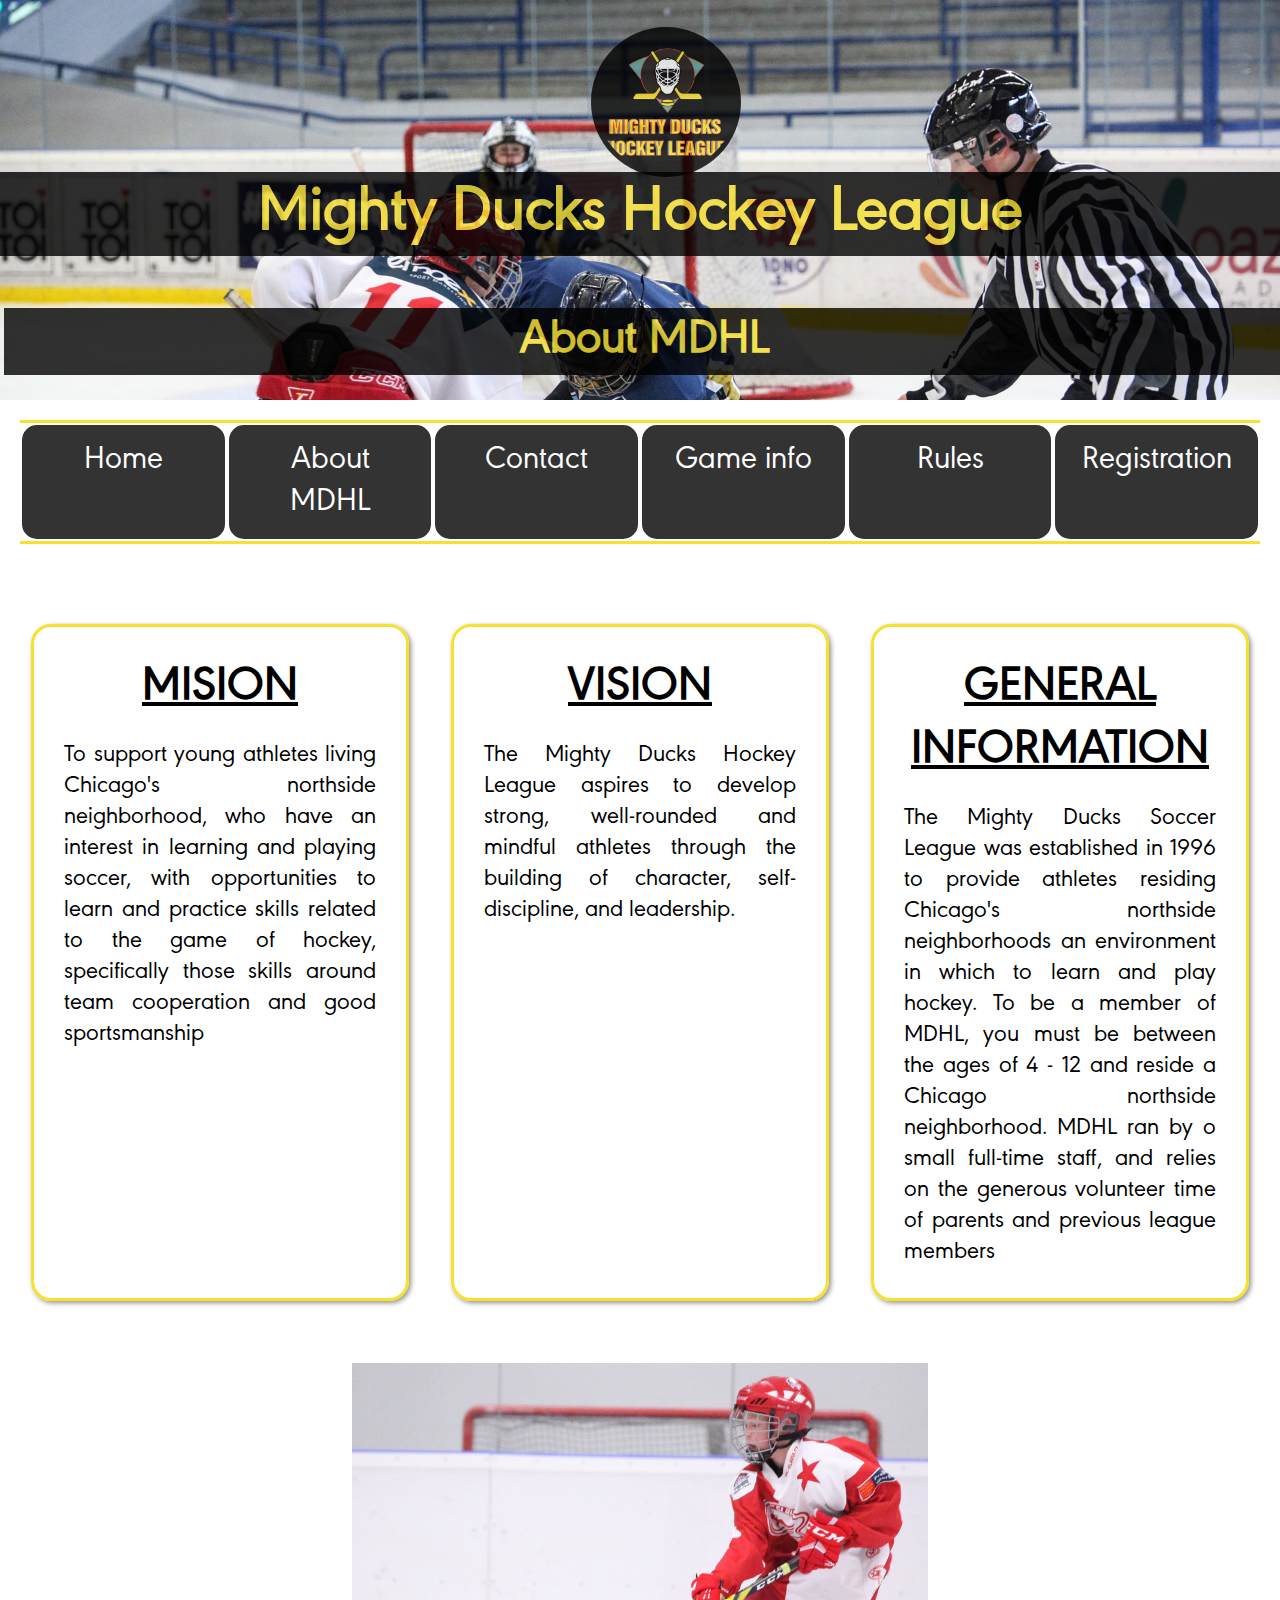
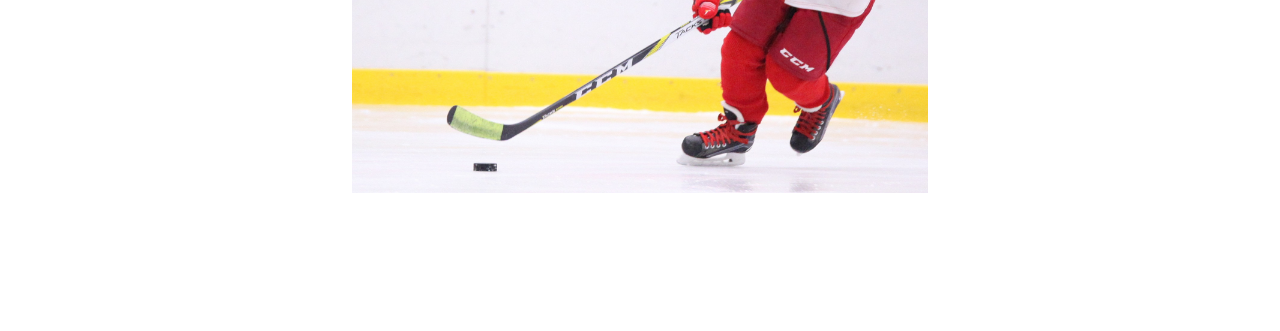
==== commit bf153c8d: "registration 0.1" ====
--- a/about.html
+++ b/about.html
@@ -29,6 +29,7 @@
             <a href="./contact.html">Contact</a>
             <a href="./game_info.html">Game info</a>
             <a href="./rules.html">Rules</a>
+            <a href="./registration.html">Registration</a>
         </nav>
         <div>
             <section>
--- a/assets/css/style3.css
+++ b/assets/css/style3.css
@@ -185,3 +185,8 @@
     font-weight: bold; 
     margin: 12px; 
 }
+
+.lista>ol>li{
+    list-style-type: lower-latin;
+    margin-left: 15px;
+}
